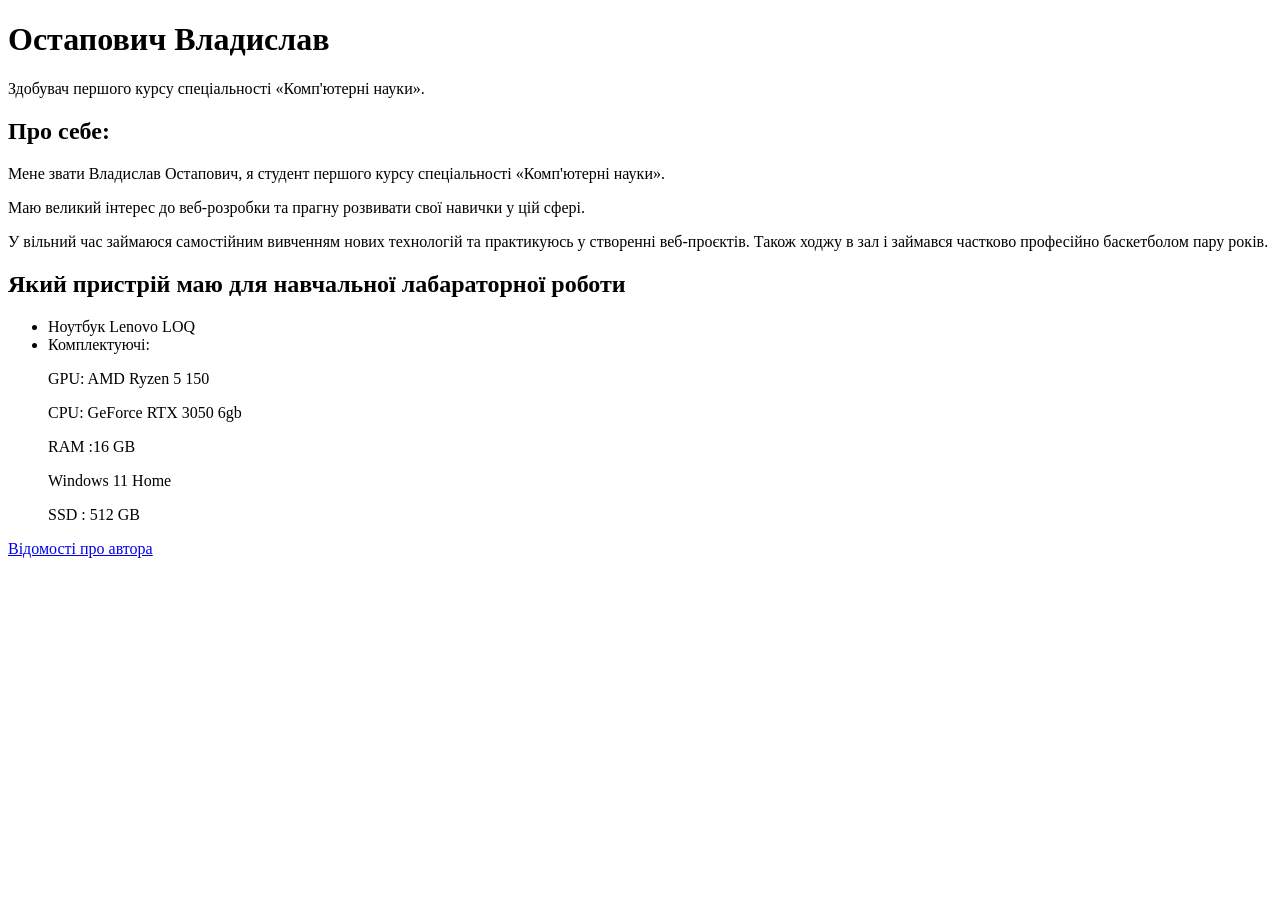
==== about.html @ fc964d5f "Initial commit" ====
<!DOCTYPE html>
<html lang="uk">
<head>
  <meta charset="UTF-8">
  <meta name="viewport" content="width=device-width, initial-scale=1.0">
  <meta name="description" content="Навчальний проєкт з курсу веб-програмування">
  <title>Остапович Владислав - Детальна інформація</title>
</head>
<body>
  <h1>Остапович Владислав </h1>
  <p>Здобувач першого курсу спеціальності «Комп'ютерні науки».</p>

  <h2>Про себе:</h2>
  <p>
    Мене звати Владислав Остапович, я студент першого курсу спеціальності «Комп'ютерні науки».</p>

    <p>
       Маю великий інтерес до веб-розробки та прагну розвивати свої навички у цій сфері.
     <p>
      У вільний час займаюся самостійним вивченням нових технологій та практикуюсь у створенні веб-проєктів.
     Також ходжу в зал і займався частково професійно баскетболом пару років. 
 </p>
    
  </p>

  <h2>Який пристрій маю для навчальної лабараторної роботи</h2>
  <ul>
    <li>Ноутбук Lenovo LOQ</li>
    <li>Комплектуючі:
      <p>GPU: AMD Ryzen 5 150</p>
       <p> CPU: GeForce RTX 3050 6gb</p>
        <p>RAM :16 GB</p>
        </p>Windows 11 Home</p>
        <p>SSD : 512 GB</p>

      </p>
    </li>
  </ul>

  <p><a href="about.html">Відомості про автора</a></p>
</body>
</html>
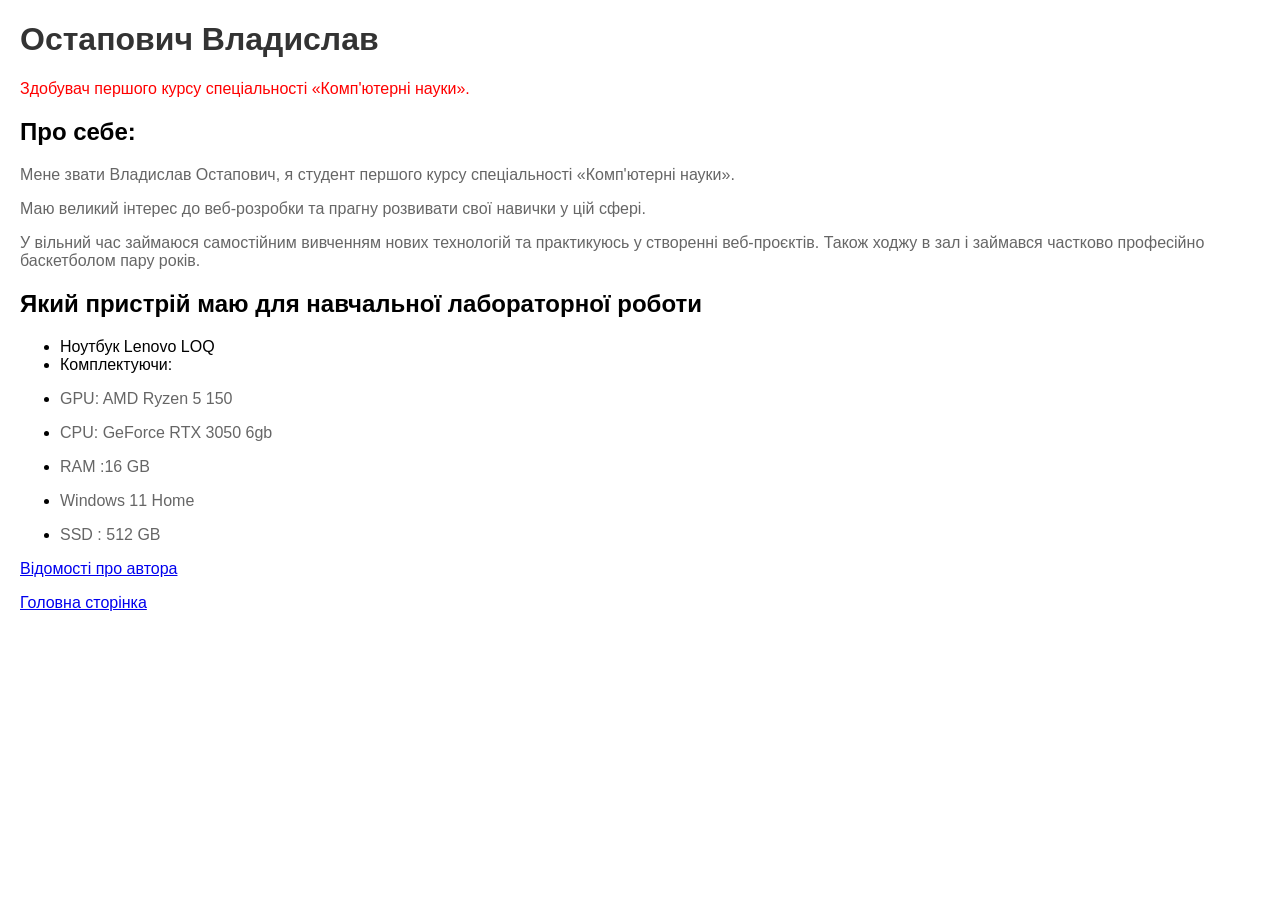
==== commit 64f04680: "Оновлення коду сайту" ====
--- a/about.html
+++ b/about.html
@@ -5,10 +5,25 @@
   <meta name="viewport" content="width=device-width, initial-scale=1.0">
   <meta name="description" content="Навчальний проєкт з курсу веб-програмування">
   <title>Остапович Владислав - Детальна інформація</title>
+  <style>
+    .red-text {
+      color: red;
+    }
+    body {
+      font-family: Arial, sans-serif;
+      margin: 20px;
+    }
+    h1 {
+      color: #333;
+    }
+    p {
+      color: #666;
+    }
+  </style>
 </head>
 <body>
   <h1>Остапович Владислав </h1>
-  <p>Здобувач першого курсу спеціальності «Комп'ютерні науки».</p>
+  <p class="red-text">Здобувач першого курсу спеціальності «Комп'ютерні науки».</p>
 
   <h2>Про себе:</h2>
   <p>
@@ -23,20 +38,20 @@
     
   </p>
 
-  <h2>Який пристрій маю для навчальної лабараторної роботи</h2>
+  <h2>Який пристрій маю для навчальної лабораторної роботи</h2>
   <ul>
     <li>Ноутбук Lenovo LOQ</li>
-    <li>Комплектуючі:
-      <p>GPU: AMD Ryzen 5 150</p>
-       <p> CPU: GeForce RTX 3050 6gb</p>
-        <p>RAM :16 GB</p>
-        </p>Windows 11 Home</p>
-        <p>SSD : 512 GB</p>
+    <li>Комплектуючи:</li>
+      <li><p>GPU: AMD Ryzen 5 150</p></li>
+       <li><p> CPU: GeForce RTX 3050 6gb</p></li>
+        <li><p>RAM :16 GB</p></li>
+        <li><p>Windows 11 Home</p></li>
+        <li><p>SSD : 512 GB</p></li>
 
       </p>
-    </li>
   </ul>
 
   <p><a href="about.html">Відомості про автора</a></p>
+  <p><a href="index.html">Головна сторінка</a></p>
 </body>
 </html>
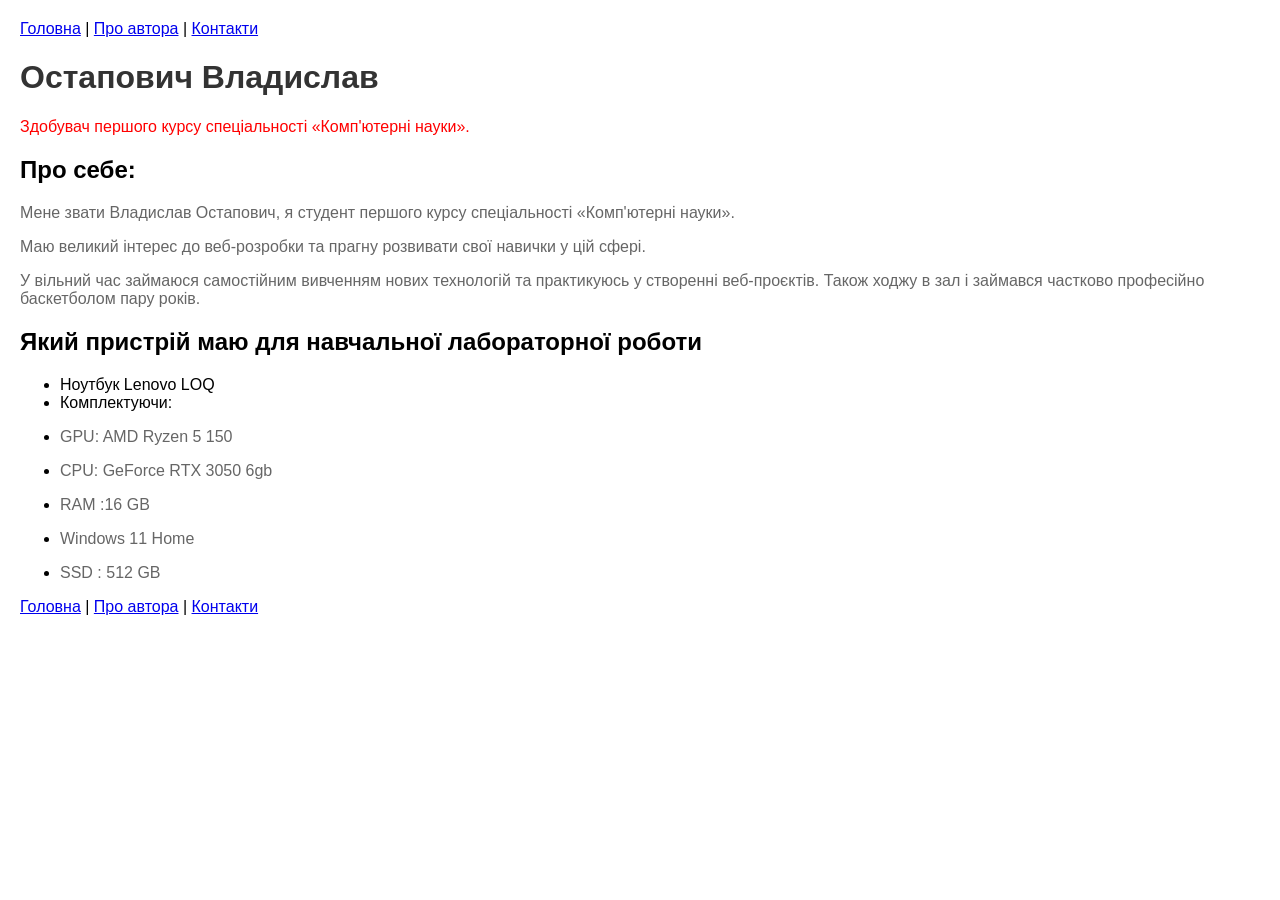
==== commit 85e20bb4: "Додано .gitignore, оновлено README, додано contacts.html та навігацію" ====
--- a/about.html
+++ b/about.html
@@ -22,6 +22,12 @@
   </style>
 </head>
 <body>
+  <nav class="site-nav">
+    <a href="index.html">Головна</a> |
+    <a href="about.html">Про автора</a> |
+    <a href="contacts.html">Контакти</a>
+  </nav>
+
   <h1>Остапович Владислав </h1>
   <p class="red-text">Здобувач першого курсу спеціальності «Комп'ютерні науки».</p>
 
@@ -51,7 +57,10 @@
       </p>
   </ul>
 
-  <p><a href="about.html">Відомості про автора</a></p>
-  <p><a href="index.html">Головна сторінка</a></p>
+  <nav class="site-nav">
+    <a href="index.html">Головна</a> |
+    <a href="about.html">Про автора</a> |
+    <a href="contacts.html">Контакти</a>
+  </nav>
 </body>
 </html>
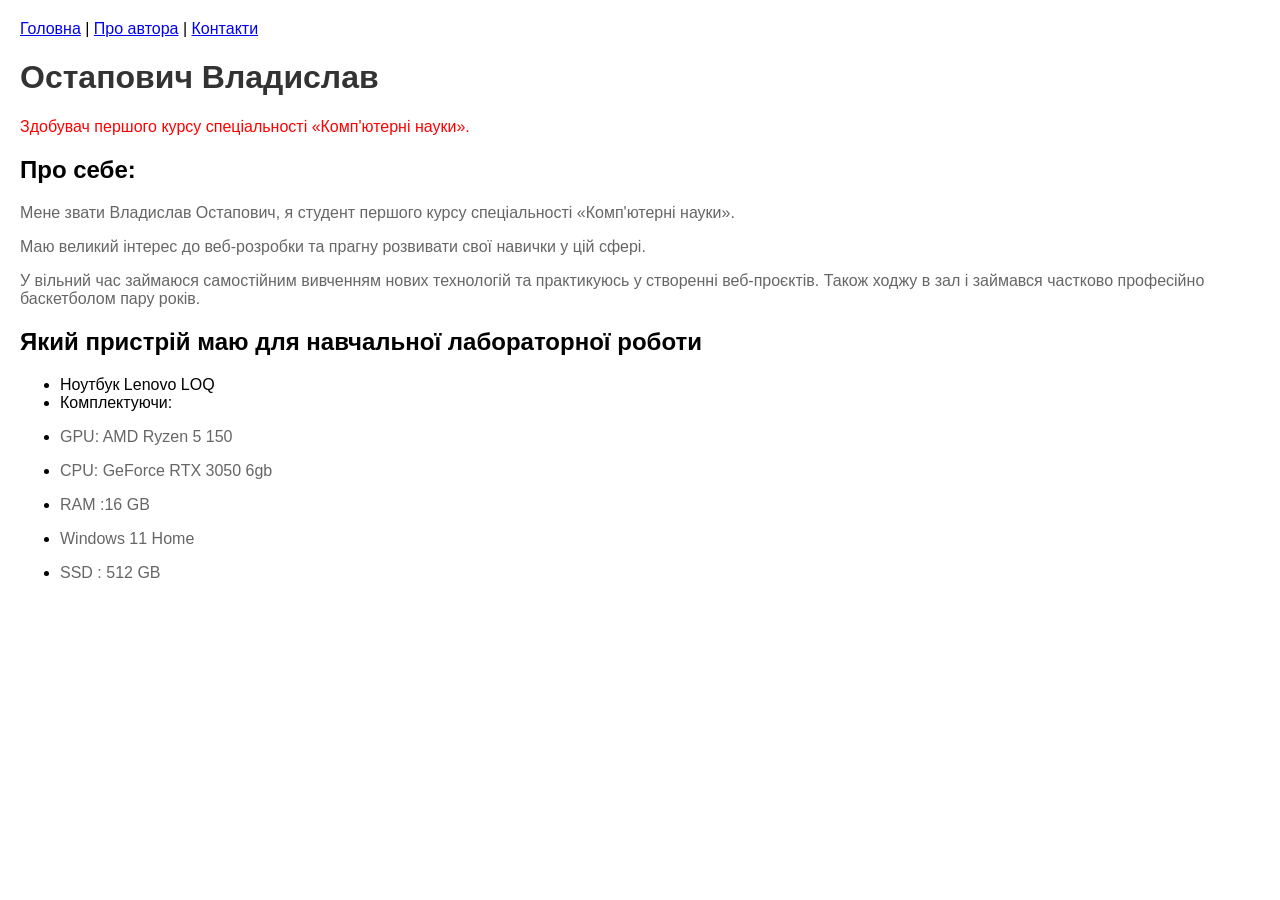
==== commit 0b7f8bf1: "Оновлення контенту сайту" ====
--- a/about.html
+++ b/about.html
@@ -57,10 +57,6 @@
       </p>
   </ul>
 
-  <nav class="site-nav">
-    <a href="index.html">Головна</a> |
-    <a href="about.html">Про автора</a> |
-    <a href="contacts.html">Контакти</a>
-  </nav>
+ 
 </body>
 </html>
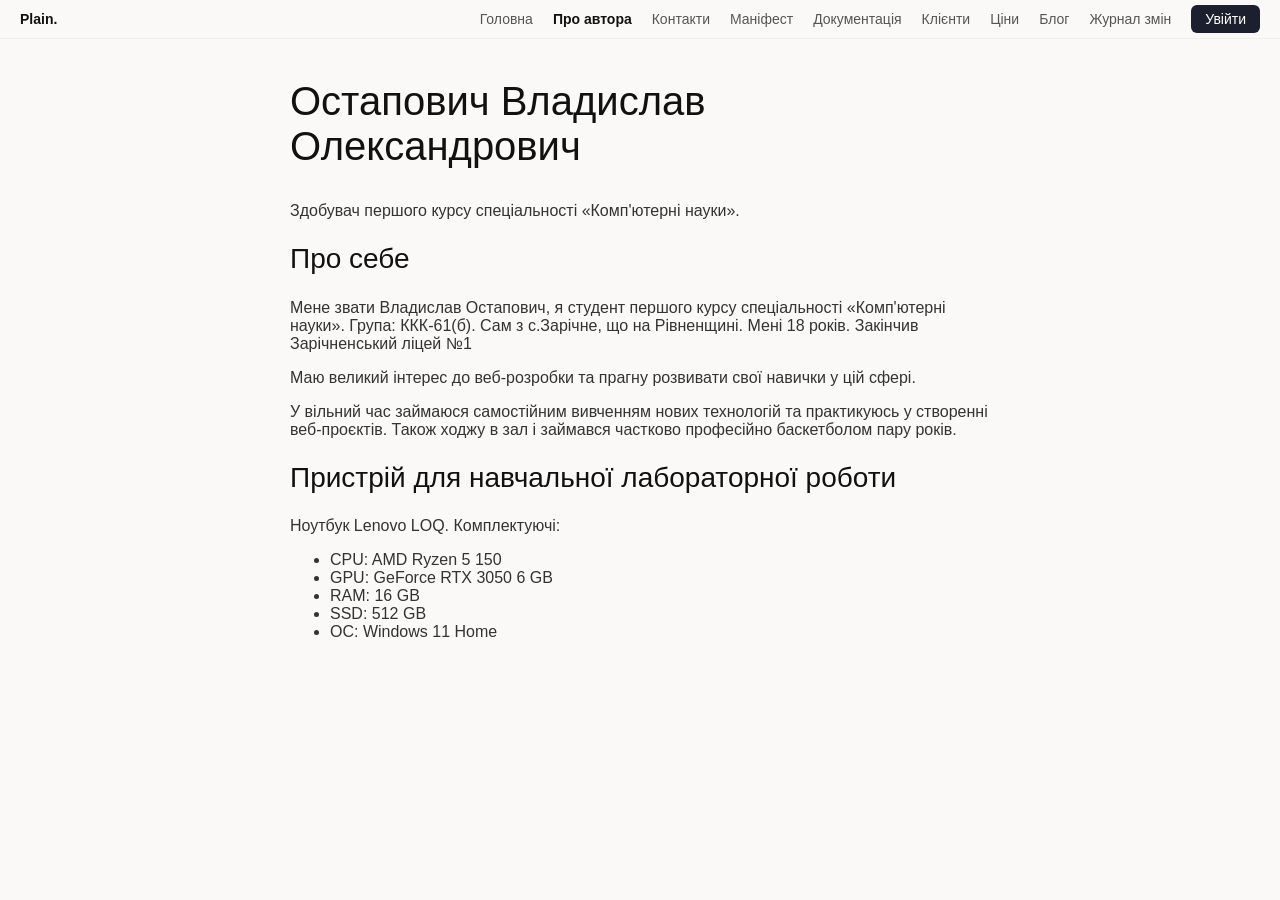
==== commit b98302df: "Translate comments and README to English" ====
--- a/about.html
+++ b/about.html
@@ -5,58 +5,58 @@
   <meta name="viewport" content="width=device-width, initial-scale=1.0">
   <meta name="description" content="Навчальний проєкт з курсу веб-програмування">
   <title>Остапович Владислав - Детальна інформація</title>
-  <style>
-    .red-text {
-      color: red;
-    }
-    body {
-      font-family: Arial, sans-serif;
-      margin: 20px;
-    }
-    h1 {
-      color: #333;
-    }
-    p {
-      color: #666;
-    }
-  </style>
+  <link rel="stylesheet" href="style.css">
 </head>
 <body>
-  <nav class="site-nav">
-    <a href="index.html">Головна</a> |
-    <a href="about.html">Про автора</a> |
-    <a href="contacts.html">Контакти</a>
-  </nav>
 
-  <h1>Остапович Владислав </h1>
-  <p class="red-text">Здобувач першого курсу спеціальності «Комп'ютерні науки».</p>
+  <a class="visually-hidden focusable" href="#main">Перейти до основного вмісту</a>
 
-  <h2>Про себе:</h2>
-  <p>
-    Мене звати Владислав Остапович, я студент першого курсу спеціальності «Комп'ютерні науки».</p>
+  <header class="site-header">
+    <a href="index.html" class="logo">Plain.</a>
+    <nav aria-label="Основна навігація">
+      <ul>
+        <li><a href="index.html">Головна</a></li>
+        <li><a href="about.html" aria-current="page">Про автора</a></li>
+        <li><a href="contacts.html">Контакти</a></li>
+        <li><a href="https://www.plain.com/">Маніфест</a></li>
+        <li><a href="https://www.plain.com/">Документація</a></li>
+        <li><a href="https://www.plain.com/">Клієнти</a></li>
+        <li><a href="https://www.plain.com/">Ціни</a></li>
+        <li><a href="https://www.plain.com/">Блог</a></li>
+        <li><a href="https://www.plain.com/">Журнал змін</a></li>
+        <li><a class="btn-signin" href="https://www.plain.com/">Увійти</a></li>
+      </ul>
+    </nav>
+  </header>
 
-    <p>
-       Маю великий інтерес до веб-розробки та прагну розвивати свої навички у цій сфері.
-     <p>
-      У вільний час займаюся самостійним вивченням нових технологій та практикуюсь у створенні веб-проєктів.
-     Також ходжу в зал і займався частково професійно баскетболом пару років. 
- </p>
-    
-  </p>
+  <main id="main">
+    <section class="section page" aria-labelledby="about-title">
+      <h1 id="about-title">Остапович Владислав Олександрович</h1>
+      <p class="red-text">Здобувач першого курсу спеціальності «Комп'ютерні науки».</p>
 
-  <h2>Який пристрій маю для навчальної лабораторної роботи</h2>
-  <ul>
-    <li>Ноутбук Lenovo LOQ</li>
-    <li>Комплектуючи:</li>
-      <li><p>GPU: AMD Ryzen 5 150</p></li>
-       <li><p> CPU: GeForce RTX 3050 6gb</p></li>
-        <li><p>RAM :16 GB</p></li>
-        <li><p>Windows 11 Home</p></li>
-        <li><p>SSD : 512 GB</p></li>
+      <h2>Про себе</h2>
+      <p>
+        Мене звати Владислав Остапович, я студент першого курсу спеціальності «Комп'ютерні науки». Група: ККК-61(б).
+        Сам з с.Зарічне, що на Рівненщині. Мені 18 років. Закінчив Зарічненський ліцей №1 
+      </p>
+      <p>
+        Маю великий інтерес до веб-розробки та прагну розвивати свої навички у цій сфері.
+      </p>
+      <p>
+        У вільний час займаюся самостійним вивченням нових технологій та практикуюсь у створенні веб-проєктів.
+        Також ходжу в зал і займався частково професійно баскетболом пару років.
+      </p>
 
-      </p>
-  </ul>
-
- 
+      <h2>Пристрій для навчальної лабораторної роботи</h2>
+      <p>Ноутбук Lenovo LOQ. Комплектуючі:</p>
+      <ul>
+        <li>CPU: AMD Ryzen 5 150</li>
+        <li>GPU: GeForce RTX 3050 6 GB</li>
+        <li>RAM: 16 GB</li>
+        <li>SSD: 512 GB</li>
+        <li>ОС: Windows 11 Home</li>
+      </ul>
+    </section>
+  </main>
 </body>
 </html>
--- a/style.css
+++ b/style.css
@@ -0,0 +1,646 @@
+/* Base background and font for the whole page */
+body {
+  font-family: Arial, sans-serif;
+  background-color: #faf9f7;
+  color: #333333;
+  margin: 0;
+  padding: 0;
+  box-sizing: border-box;
+  min-height: 100vh;
+  display: flex;
+  flex-direction: column;
+}
+
+main {
+  flex: 1;
+}
+
+/* Site header (flexbox: logo on the left, menu on the right) */
+.site-header {
+  display: flex;
+  justify-content: space-between;
+  align-items: center;
+  flex-wrap: wrap;
+  gap: 10px;
+  background-color: transparent;
+  padding: 10px 20px;
+  border: none;
+  border-bottom: 1px solid #eeeeee;
+}
+
+.site-header ul {
+  display: flex;
+  align-items: center;
+  gap: 20px;
+  list-style: none;
+  margin: 0;
+  padding: 0;
+}
+
+.site-header a {
+  color: #555555;
+  text-decoration: none;
+  font-size: 14px;
+}
+
+.site-header .logo {
+  color: #111;
+  font-weight: bold;
+  text-decoration: none;
+}
+
+.site-header .btn-signin {
+  background-color: #1c1f2e;
+  color: #ffffff;
+  padding: 6px 14px;
+  border-radius: 6px;
+}
+
+/* Hero section with the main heading */
+.hero {
+  text-align: center;
+  margin-top: 30px;
+  margin-bottom: 30px;
+  padding: 0 20px;
+}
+
+h1 {
+  font-size: 40px;
+  font-weight: 400;
+  color: #111;
+}
+
+h2 {
+  font-weight: 400;
+  font-size: 28px;
+  color: #111;
+}
+
+.subtitle {
+  color: #666;
+  max-width: 600px;
+  margin: 10px auto;
+}
+
+/* Row of buttons (flexbox) */
+.buttons {
+  display: flex;
+  justify-content: center;
+  flex-wrap: wrap;
+  gap: 10px;
+  margin: 20px 0;
+}
+
+/* Buttons (links styled as buttons) */
+.btn {
+  display: inline-flex;
+  align-items: center;
+  gap: 4px;
+  padding: 8px 16px;
+  font-size: 14px;
+  text-decoration: none;
+  border-radius: 6px;
+}
+
+.btn-black {
+  background-color: #111;
+  color: white;
+  border: none;
+}
+
+.btn-gray {
+  background-color: #eee;
+  color: #333;
+  border: 1px solid #ccc;
+}
+
+.btn-white {
+  background-color: white;
+  color: black;
+  border: none;
+  font-weight: bold;
+}
+
+/* Tag badges */
+.small-badge {
+  display: inline-block;
+  color: #666666;
+  font-size: 12px;
+  background-color: #ffffff;
+  border: 1px solid #e5e5e5;
+  border-radius: 20px;
+  padding: 4px 12px;
+}
+
+.tag {
+  display: inline-block;
+  color: #3949ab;
+  font-weight: bold;
+  font-size: 12px;
+  background-color: #ffffff;
+  border: 1px solid #e5e5e5;
+  border-radius: 20px;
+  padding: 4px 12px;
+}
+
+/* Regular site sections */
+.section {
+  text-align: center;
+  max-width: 700px;
+  margin: 40px auto;
+  padding: 0 20px;
+}
+
+/* Wider section for card layouts */
+.section-wide {
+  max-width: 1000px;
+}
+
+/* Card list (flexbox column): each card is a row with text and a picture */
+.cards {
+  display: flex;
+  flex-direction: column;
+  gap: 40px;
+  margin-top: 30px;
+}
+
+.box {
+  display: flex;
+  flex-wrap: wrap;
+  align-items: center;
+  gap: 30px;
+  text-align: left;
+}
+
+.box h3 {
+  margin-top: 0;
+  color: #111;
+}
+
+/* Dark block (Speed and API) */
+.dark-box {
+  background-color: #161a26;
+  color: #ffffff;
+  padding: 60px 20px;
+  text-align: center;
+  margin: 40px 0;
+}
+
+.dark-box .dark-tag {
+  display: inline-block;
+  color: #aaaaaa;
+  font-size: 12px;
+  border: 1px solid #444444;
+  border-radius: 20px;
+  padding: 4px 12px;
+}
+
+.dark-box h2 {
+  color: #ffffff;
+}
+
+.dark-box p {
+  color: #ccc;
+  max-width: 600px;
+  margin-left: auto;
+  margin-right: auto;
+}
+
+.dark-box h2 {
+  font-size: 36px;
+}
+
+.dark-inner {
+  max-width: 840px;
+  margin: 0 auto;
+}
+
+/* "Speed" block: three cards (grid) */
+.speed-grid {
+  display: grid;
+  grid-template-columns: repeat(3, 1fr);
+  gap: 12px;
+  margin: 50px 0 70px;
+}
+
+.speed-card {
+  display: flex;
+  flex-direction: column;
+  background-color: #1c202c;
+  border-radius: 10px;
+  overflow: hidden;
+  text-align: left;
+}
+
+.speed-card h3 {
+  margin: 0;
+  padding: 25px 25px 0;
+  font-size: 14px;
+  color: #ffffff;
+}
+
+.dark-box .speed-card p {
+  margin: 0;
+  max-width: none;
+  padding: 10px 25px 25px;
+  font-size: 13px;
+  color: #9aa0b0;
+}
+
+.speed-card img {
+  display: block;
+  width: 100%;
+  height: auto;
+  margin-top: auto;
+  border: none;
+  border-radius: 0;
+}
+
+.dark-tag {
+  color: #888;
+  font-size: 12px;
+}
+
+.footer {
+  margin-top: 60px;
+  padding: 40px 20px;
+  border-top: 1px solid #eeeeee;
+  font-size: 12px;
+  color: #666666;
+}
+
+.footer-inner {
+  max-width: 1000px;
+  margin: 0 auto;
+}
+
+.footer-logo {
+  display: inline-block;
+  margin-bottom: 25px;
+  font-size: 20px;
+  font-weight: bold;
+  color: #111111;
+  text-decoration: none;
+}
+
+/* Footer: four columns (grid) */
+.footer-grid {
+  display: grid;
+  grid-template-columns: repeat(4, 1fr);
+  gap: 30px;
+  text-align: left;
+}
+
+.footer-title {
+  margin: 0 0 15px;
+  font-size: 12px;
+  font-weight: 400;
+  color: #888888;
+}
+
+.footer ul {
+  list-style: none;
+  margin: 0;
+  padding: 0;
+}
+
+.footer li {
+  margin-bottom: 10px;
+}
+
+.footer li a {
+  color: #333333;
+  text-decoration: none;
+}
+
+.footer-grid img {
+  display: block;
+  max-width: 100%;
+  height: auto;
+  border: none;
+  border-radius: 0;
+}
+
+.footer-grid p {
+  margin: 15px 0 8px;
+}
+
+address {
+  font-style: normal;
+}
+
+details {
+  background-color: #ffffff;
+  border: 1px solid #dddddd;
+  padding: 10px 15px;
+  margin: 10px 0;
+  text-align: left;
+}
+
+summary {
+  cursor: pointer;
+  font-weight: bold;
+}
+
+/* Text available only to assistive technologies */
+.visually-hidden {
+  position: absolute;
+  width: 1px;
+  height: 1px;
+  padding: 0;
+  margin: -1px;
+  overflow: hidden;
+  clip-path: inset(50%);
+  white-space: nowrap;
+  border: 0;
+}
+
+/* The skip link must become visible when it receives focus */
+.focusable:focus,
+.focusable:focus-visible {
+  position: static;
+  width: auto;
+  height: auto;
+  margin: 0;
+  clip-path: none;
+  padding: 0.5rem 1rem;
+  background: #fff;
+}
+
+/* Marker of the current page in the menu */
+.site-header a[aria-current="page"] {
+  color: #111;
+  font-weight: bold;
+  text-decoration: none;
+}
+
+/* Visible focus outline for keyboard users */
+a:focus-visible,
+summary:focus-visible {
+  outline: 3px solid #3949ab;
+  outline-offset: 3px;
+}
+
+/* In the dark block the outline is white so it is visible on the dark background */
+.dark-box a:focus-visible {
+  outline-color: #ffffff;
+}
+
+figure {
+  max-width: 870px;
+  margin: 30px auto;
+}
+
+img {
+  max-width: 100%;
+  height: auto;
+  border: 1px solid #eeeeee;
+  border-radius: 10px;
+}
+
+figcaption {
+  font-size: 12px;
+  color: #666666;
+  margin-top: 8px;
+}
+
+.box-image {
+  flex: 0 1 420px;
+  max-width: 100%;
+  height: auto;
+  border: none;
+  border-radius: 10px;
+}
+
+.box-text {
+  flex: 1 1 280px;
+}
+
+/* "Problem" block: card grid (grid) */
+.problem-text {
+  max-width: 700px;
+  margin: 10px auto;
+}
+
+.problem-grid {
+  display: grid;
+  grid-template-columns: 1.2fr 1fr 1fr;
+  gap: 15px;
+  margin-top: 30px;
+}
+
+.problem-card {
+  background-color: #f2f3f5;
+  border: 1px solid #eeeeee;
+  border-radius: 10px;
+  overflow: hidden;
+  text-align: left;
+}
+
+.problem-card h3 {
+  margin: 0;
+  padding: 20px 25px;
+  font-size: 14px;
+  font-weight: 400;
+  color: #555555;
+}
+
+.problem-card img {
+  display: block;
+  width: 100%;
+  height: auto;
+  margin-left: 25px;
+  border: none;
+  border-radius: 0;
+}
+
+/* The tall card spans two rows */
+.problem-card-tall {
+  grid-row: span 2;
+}
+
+/* "API" block: feature list and code (grid) */
+.api-grid {
+  display: grid;
+  grid-template-columns: 1fr 1.8fr;
+  gap: 30px;
+  margin-top: 50px;
+  text-align: left;
+}
+
+.api-list {
+  display: flex;
+  flex-direction: column;
+  gap: 18px;
+  list-style: none;
+  margin: 0;
+  padding: 0;
+}
+
+.api-item {
+  display: flex;
+  gap: 15px;
+  background-color: #191f2d;
+  border-radius: 10px;
+  padding: 15px;
+}
+
+.api-item-first {
+  border: 1px solid #2a3144;
+}
+
+.api-item img {
+  flex-shrink: 0;
+  width: 27px;
+  height: 27px;
+  border: none;
+  border-radius: 0;
+}
+
+.api-item h3 {
+  margin: 0 0 6px;
+  font-size: 14px;
+  color: #ffffff;
+}
+
+.dark-box .api-item p {
+  margin: 0;
+  max-width: none;
+  font-size: 13px;
+  color: #9aa0b0;
+}
+
+.api-code {
+  text-align: center;
+}
+
+.api-code img {
+  display: block;
+  width: 100%;
+  height: auto;
+  border: none;
+  border-radius: 10px;
+}
+
+.api-code .btn {
+  margin-top: 15px;
+}
+
+/* "Channels" block: cards of different widths (grid) */
+.channels-grid {
+  display: grid;
+  grid-template-columns: repeat(5, 1fr);
+  gap: 10px;
+  margin-top: 30px;
+}
+
+.channel-card {
+  display: flex;
+  flex-direction: column;
+  background-color: #f8f8fa;
+  border: 1px solid #eeeeee;
+  border-radius: 10px;
+  overflow: hidden;
+  text-align: left;
+}
+
+.channel-wide {
+  grid-column: span 3;
+}
+
+.channel-narrow {
+  grid-column: span 2;
+}
+
+.channel-card h3 {
+  margin: 0;
+  padding: 25px 25px 0;
+  font-size: 14px;
+  color: #111;
+}
+
+.channel-card p {
+  margin: 0;
+  padding: 5px 25px 20px;
+  font-size: 13px;
+  color: #666666;
+}
+
+.channel-card img {
+  display: block;
+  width: 100%;
+  height: auto;
+  margin-top: auto;
+  border: none;
+  border-radius: 0;
+}
+
+/* Row of company logos under the screenshot */
+.logos-title {
+  margin-top: 40px;
+  font-size: 13px;
+  color: #777777;
+}
+
+.logos {
+  display: block;
+  max-width: 100%;
+  height: auto;
+  margin: 20px auto 0;
+  border: none;
+  border-radius: 0;
+}
+
+/* Final call-to-action block */
+.cta {
+  margin-top: 80px;
+}
+
+.cta h2 {
+  font-size: 40px;
+}
+
+.cta-logo {
+  display: block;
+  width: 226px;
+  height: auto;
+  margin: 0 auto 30px;
+  border: none;
+  border-radius: 0;
+}
+
+.btn-plain {
+  background-color: transparent;
+  color: #333333;
+  border: none;
+}
+
+/* "Latest" pill above the heading */
+.latest {
+  display: inline-flex;
+  align-items: center;
+  gap: 8px;
+  padding: 6px 14px;
+  font-size: 12px;
+  color: #262e35;
+  text-decoration: none;
+  background-color: #ffffff;
+  border: 1px solid #e5e5e5;
+  border-radius: 20px;
+  box-shadow: 0 1px 4px #e0e0e0;
+}
+
+.latest-accent {
+  color: #e88c5b;
+}
+
+.page {
+  text-align: left;
+}
+
+.page a,
+.page a:visited {
+  color: #3949ab;
+}
+
+  
